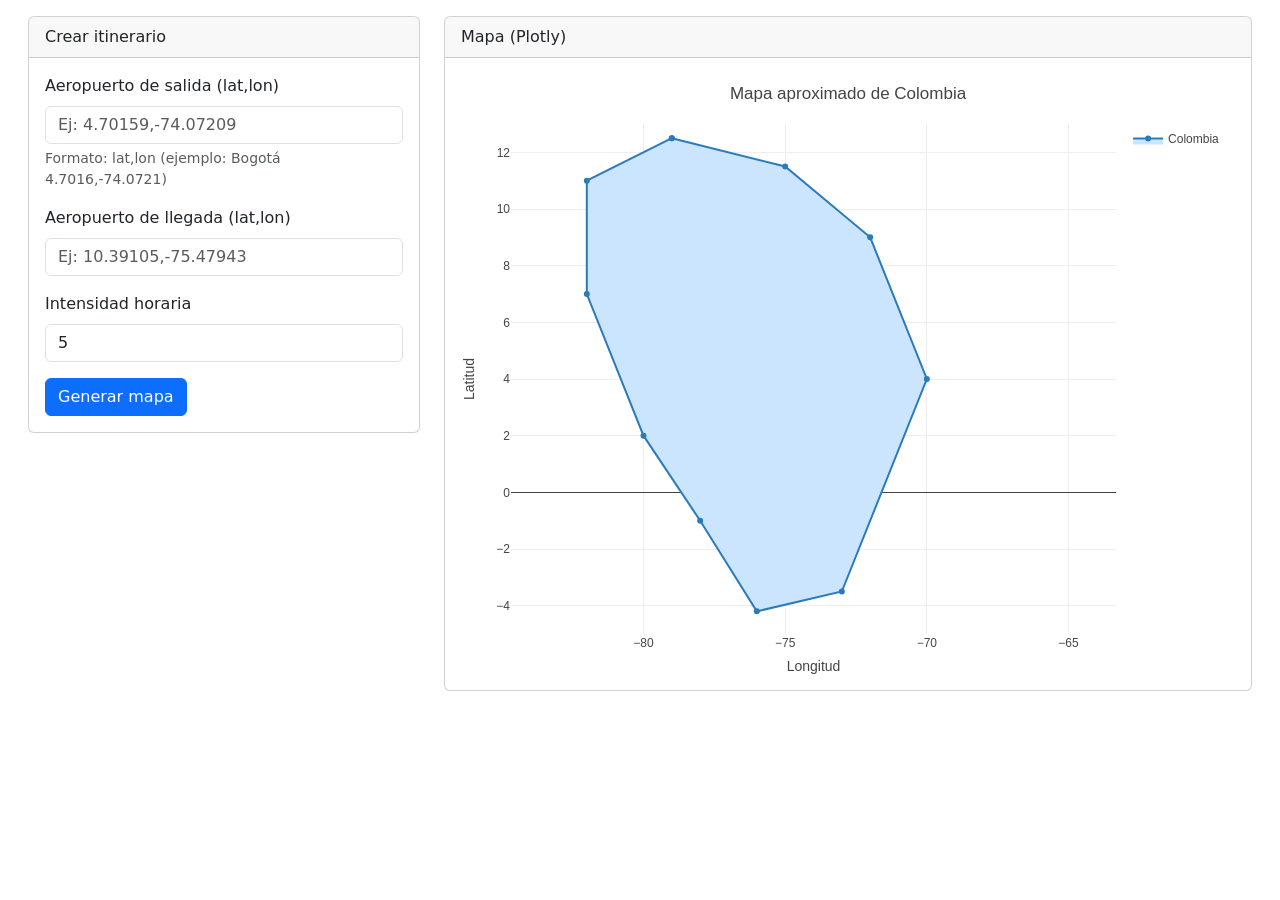
==== index.html @ f5847c41 "Cambiar Titulo" ====
<!doctype html>
<html lang="es">
	<head>
		<meta charset="utf-8">
		<meta name="viewport" content="width=device-width, initial-scale=1">
		<title>Itinerario y Mapa de Colombia (Live)</title>
		<link href="https://cdn.jsdelivr.net/npm/bootstrap@5.3.2/dist/css/bootstrap.min.css" rel="stylesheet">
		<script src="https://cdn.plot.ly/plotly-2.24.2.min.js"></script>
	</head>
	<body class="p-3">
		<div class="container-fluid">
			<div class="row">
				<div class="col-md-4">
					<div class="card">
						<div class="card-header">Crear itinerario</div>
						<div class="card-body">
							<form id="itinerarioForm">
								<div class="mb-3">
									<label class="form-label">Aeropuerto de salida (lat,lon)</label>
									<input type="text" class="form-control" id="dep" placeholder="Ej: 4.70159,-74.07209">
									<div class="form-text">Formato: lat,lon (ejemplo: Bogotá 4.7016,-74.0721)</div>
								</div>
								<div class="mb-3">
									<label class="form-label">Aeropuerto de llegada (lat,lon)</label>
									<input type="text" class="form-control" id="arr" placeholder="Ej: 10.39105,-75.47943">
								</div>
								<div class="mb-3">
									<label class="form-label">Intensidad horaria</label>
									<input type="number" class="form-control" id="intensity" min="0" max="100" value="5">
								</div>
								<button type="submit" class="btn btn-primary">Generar mapa</button>
							</form>
						</div>
					</div>
				</div>
				<div class="col-md-8">
					<div class="card">
						<div class="card-header">Mapa (Plotly)</div>
						<div class="card-body">
							<div id="plot" style="width:100%;height:600px;"></div>
						</div>
					</div>
				</div>
			</div>
		</div>

		<script>
			// Simplified polygon for Colombia (lon, lat)
			const colombia = [
				[-79.0, 12.5], [-75.0, 11.5], [-72.0, 9.0], [-70.0, 4.0],
				[-73.0, -3.5], [-76.0, -4.2], [-78.0, -1.0], [-80.0, 2.0],
				[-82.0, 7.0], [-82.0, 11.0], [-79.0, 12.5]
			];

			const lons = colombia.map(p => p[0]);
			const lats = colombia.map(p => p[1]);

			function draw(dep, arr, intensity){
				const traces = [];

				// polygon
				traces.push({
					x: lons,
					y: lats,
					fill: 'toself',
					fillcolor: '#cce5ff',
					line: {color: '#2b7bba'},
					type: 'scatter',
					name: 'Colombia'
				});

				// departure
				if(dep){
					traces.push({
						x: [dep.lon],
						y: [dep.lat],
						mode: 'markers+text',
						marker: {color: 'red', size: 8 + (intensity||0)},
						text: ['Salida'],
						textposition: 'top right',
						name: 'Salida'
					});
				}

				// arrival
				if(arr){
					traces.push({
						x: [arr.lon],
						y: [arr.lat],
						mode: 'markers+text',
						marker: {color: 'green', size: 8 + (intensity||0)},
						text: ['Llegada'],
						textposition: 'top right',
						name: 'Llegada'
					});
				}

				const layout = {
					xaxis: {range: [-82, -66], title: 'Longitud'},
					yaxis: {range: [-5, 13], title: 'Latitud', scaleanchor: 'x', scaleratio: 1},
					title: 'Mapa aproximado de Colombia',
					showlegend: true,
					margin: {t:50, r:10, l:50, b:40}
				};

				Plotly.react('plot', traces, layout, {responsive: true});
			}

			function parseCoord(text){
				if(!text) return null;
				const parts = text.split(',').map(s=>s.trim());
				if(parts.length !== 2) return null;
				const a = parseFloat(parts[0]);
				const b = parseFloat(parts[1]);
				if(isNaN(a) || isNaN(b)) return null;
				// assume input is lat,lon -> convert to lon/lat
				return {lat: a, lon: b};
			}

			document.getElementById('itinerarioForm').addEventListener('submit', function(e){
				e.preventDefault();
				const depTxt = document.getElementById('dep').value;
				const arrTxt = document.getElementById('arr').value;
				const intensity = parseFloat(document.getElementById('intensity').value) || 0;
				const dep = parseCoord(depTxt);
				const arr = parseCoord(arrTxt);
				if((depTxt && !dep) || (arrTxt && !arr)){
					alert('Formato de coordenadas incorrecto. Usa lat,lon (ej: 4.7016,-74.0721)');
					return;
				}
				draw(dep, arr, intensity);
			});

			// initial draw
			draw(null, null, 0);
		</script>
	</body>
</html>
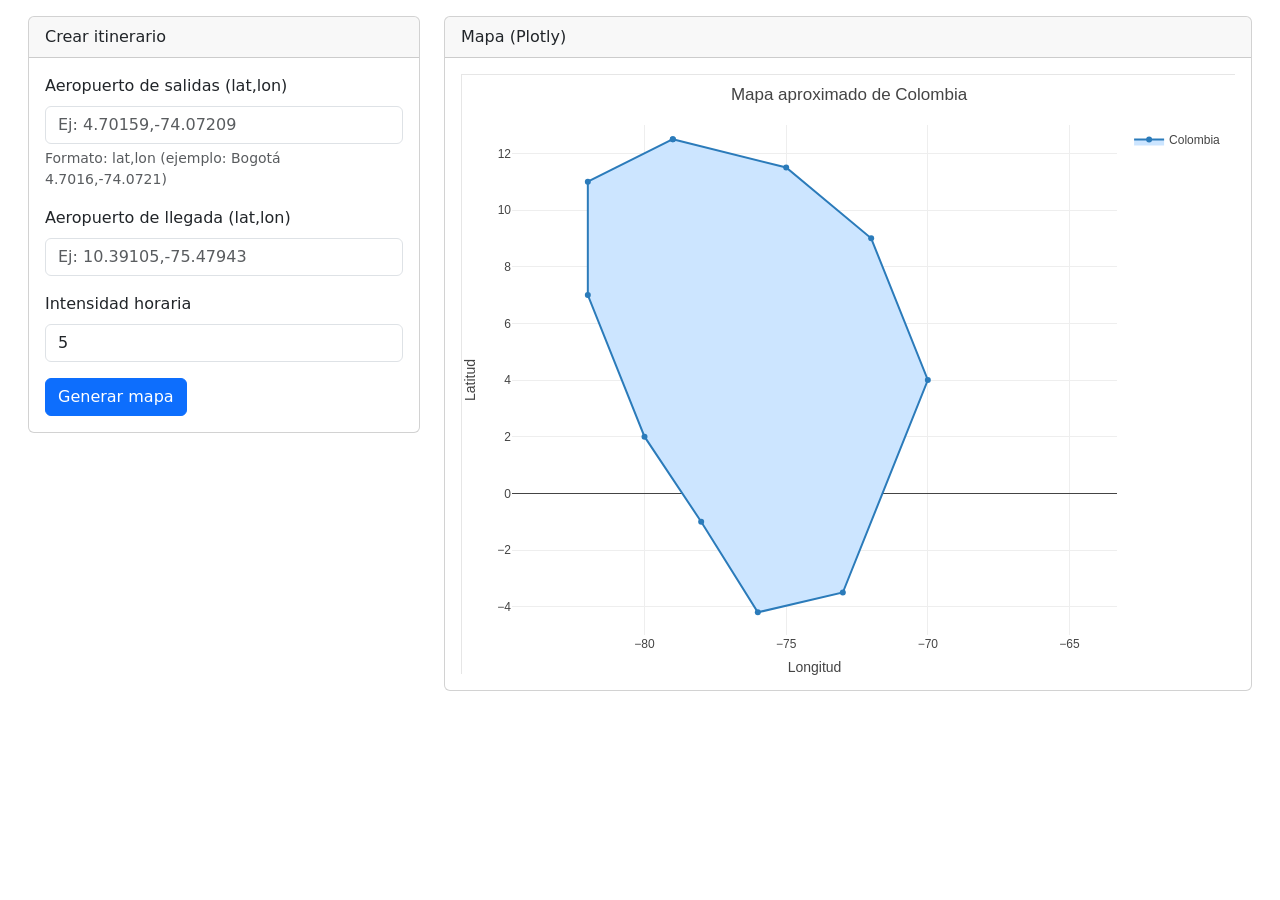
==== commit 32c38efa: "Separacion de estilos" ====
--- a/index.html
+++ b/index.html
@@ -5,6 +5,7 @@
 		<meta name="viewport" content="width=device-width, initial-scale=1">
 		<title>Itinerario y Mapa de Colombia (Live)</title>
 		<link href="https://cdn.jsdelivr.net/npm/bootstrap@5.3.2/dist/css/bootstrap.min.css" rel="stylesheet">
+		<link href="css/styles.css" rel="stylesheet">
 		<script src="https://cdn.plot.ly/plotly-2.24.2.min.js"></script>
 	</head>
 	<body class="p-3">
@@ -16,7 +17,7 @@
 						<div class="card-body">
 							<form id="itinerarioForm">
 								<div class="mb-3">
-									<label class="form-label">Aeropuerto de salida (lat,lon)</label>
+									<label class="form-label">Aeropuerto de salidas (lat,lon)</label>
 									<input type="text" class="form-control" id="dep" placeholder="Ej: 4.70159,-74.07209">
 									<div class="form-text">Formato: lat,lon (ejemplo: Bogotá 4.7016,-74.0721)</div>
 								</div>
@@ -37,7 +38,7 @@
 					<div class="card">
 						<div class="card-header">Mapa (Plotly)</div>
 						<div class="card-body">
-							<div id="plot" style="width:100%;height:600px;"></div>
+							<div id="plot"></div>
 						</div>
 					</div>
 				</div>
--- a/css/styles.css
+++ b/css/styles.css
@@ -0,0 +1,19 @@
+/* Custom styles extracted from index.html */
+
+/* page padding (kept alongside Bootstrap utility classes) */
+body {
+    padding: 1rem;
+}
+
+/* Plot container full width and fixed height */
+#plot {
+    width: 100%;
+    height: 600px;
+    border: 1px solid #e6e6e6;
+    box-sizing: border-box;
+}
+
+/* Slight card body spacing override for better visuals */
+.card-body {
+    padding: 1rem;
+}
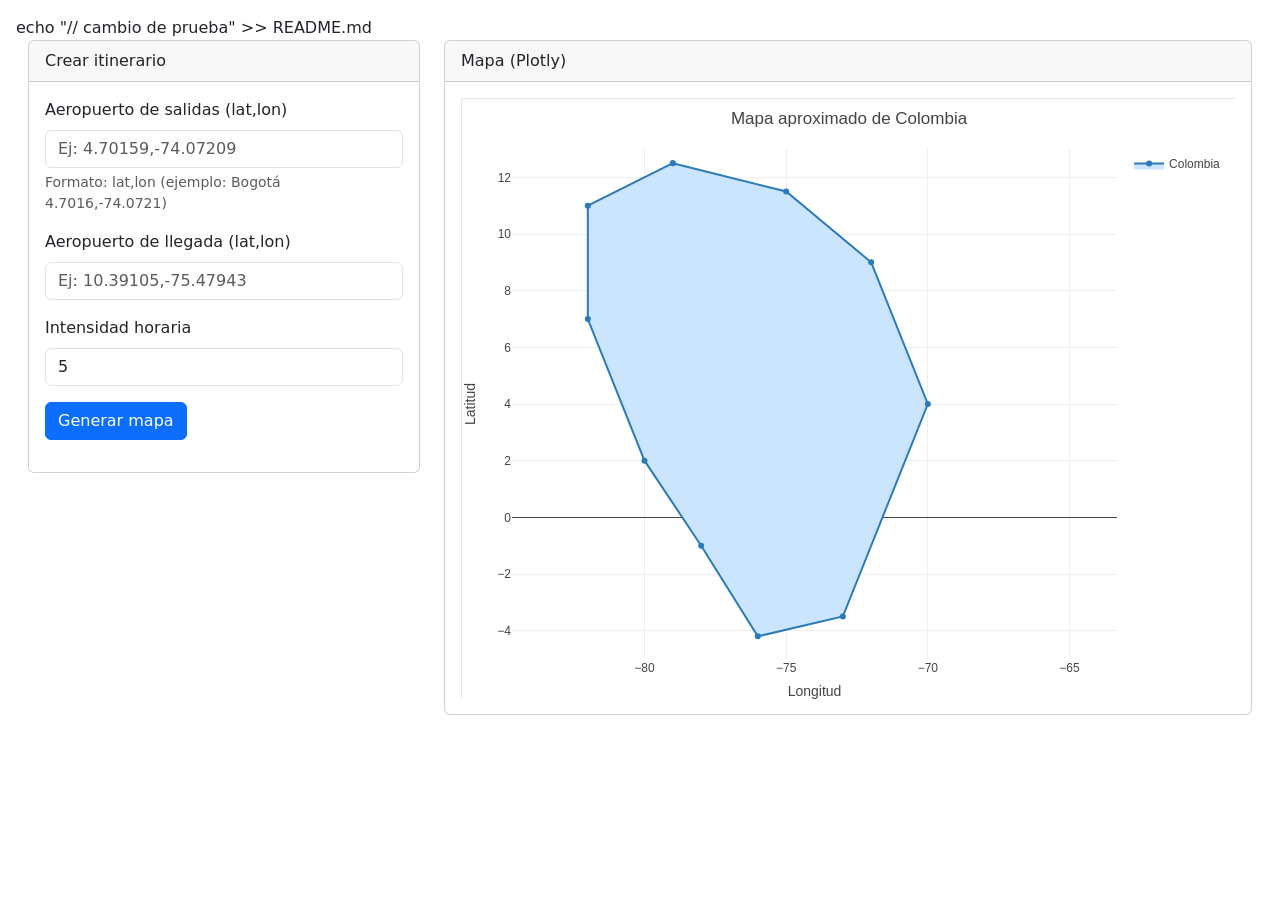
==== commit 431110d1: "Cambio de prueba para PR" ====
--- a/index.html
+++ b/index.html
@@ -1,3 +1,5 @@
+echo "// cambio de prueba" >> README.md
+
 <!doctype html>
 <html lang="es">
 	<head>
